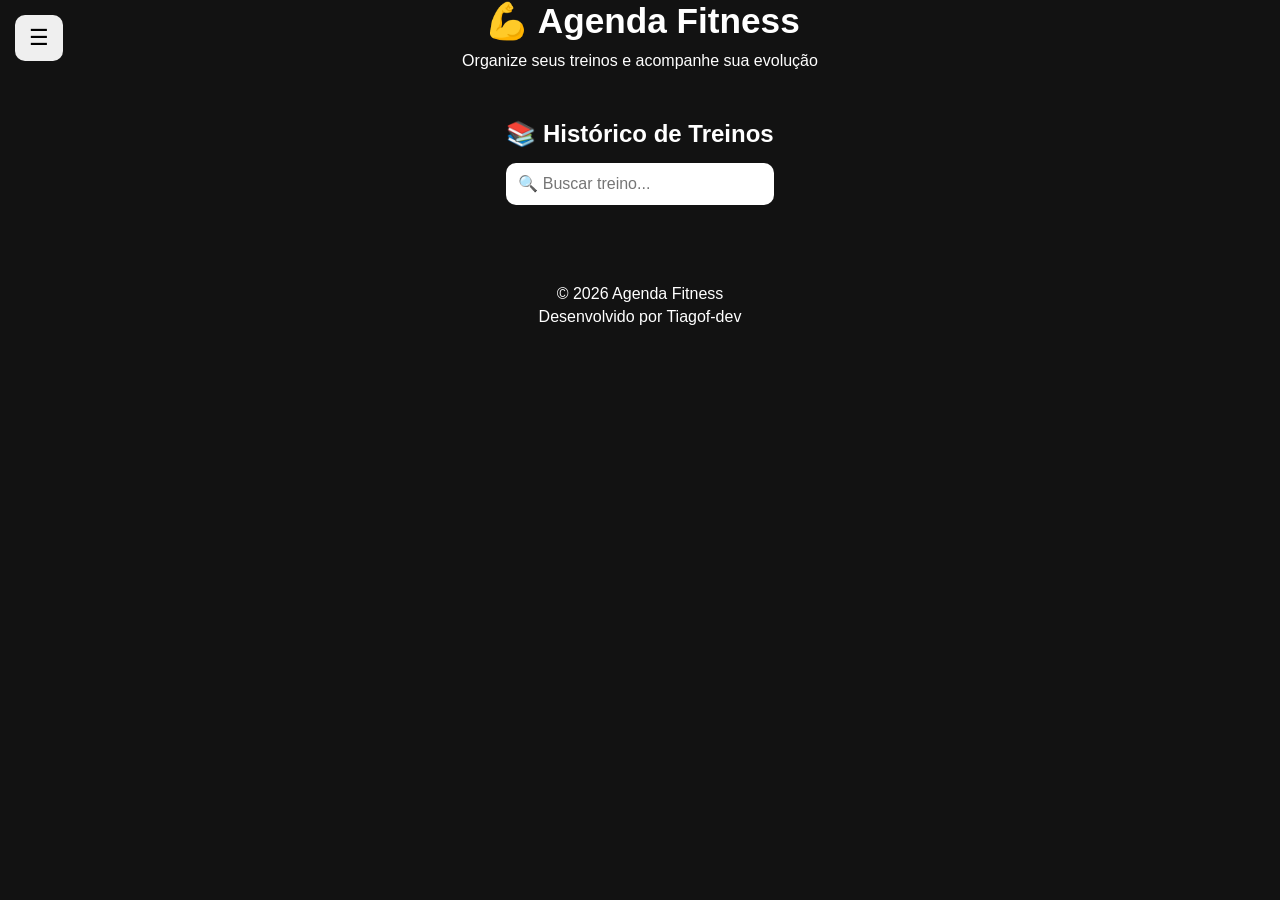
==== historico.html @ 3653fe43 "refactor: separa histórico em página própria" ====
<!DOCTYPE html>
<html lang="pt-BR">

<head>

    <meta charset="UTF-8">

    <meta
        name="viewport"
        content="width=device-width, initial-scale=1.0">

    <title>Agenda Fitness - Histórico</title>
    <link rel="stylesheet" href="style.css">

    <meta name="theme-color" content="#4CAF50">

    <link rel="manifest" href="manifest.json">

</head>

<body class="dark-theme">

    <header class="header">

        <h1>💪 Agenda Fitness</h1>

        <p>
            Organize seus treinos e acompanhe sua evolução
        </p>

        <button id="menuBtn" aria-label="Abrir menu">
            ☰
        </button>

    </header>

    <aside id="sidebar">

        <nav class="sidebar-nav" aria-label="Navegação principal">

            <a
                class="sidebar-link"
                href="index.html">

                🏠 Início

            </a>

            <a
                class="sidebar-link active"
                href="historico.html"
                aria-current="page">

                📚 Histórico

            </a>

        </nav>

        <hr>

        <button id="lightTheme">
            ☀️ Tema Claro
        </button>

        <button id="darkTheme">
            🌙 Tema Escuro
        </button>

    </aside>

    <main>

        <section id="historyPage" class="page active">

            <div class="history-page-header">

                <h2>
                    📚 Histórico de Treinos
                </h2>

                <input
                    type="text"
                    id="searchHistory"
                    placeholder="🔍 Buscar treino..."
                >

            </div>

            <div
                id="historyGrid"
                class="history-grid">

            </div>

        </section>

    </main>

    <footer>

        <p>

            ©
            <span id="anoAtual"></span>

            Agenda Fitness

        </p>

        <p>

            Desenvolvido por Tiagof-dev

        </p>

    </footer>

    <script src="script.js"></script>

</body>

</html>
---- style.css ----
/* RESET */

:root{

    --bg:#121212;
    --card:#1e1e1e;
    --text:#ffffff;
    --accent:#ff9800;

}

.light-theme{

    --bg:#f5f5f5;
    --card:#ffffff;
    --text:#222222;
    --accent:#ff9800;

}

.dark-theme{

    --bg:#121212;
    --card:#1e1e1e;
    --text:#ffffff;
    --accent:#ff9800;

}

*{
    margin:0;
    padding:0;
    box-sizing:border-box;
    font-family:Arial, Helvetica, sans-serif;
}

/**{
    border:1px solid red;
}*/

/* BODY */

body{

    background:
    var(--bg);

    color:
    var(--text);

    transition:background .3s, color .3s;

    min-height:100vh;
    /*padding:20px;*/
}

/* HEADER */

.header{
    text-align:center;
    margin-bottom:30px;
}

.header h1{
    font-size:2.2rem;
    margin-bottom:10px;
    margin-left: 5px;
}

.header p{
    color:var(--text);
}

/* DASHBOARD */

.dashboard{
    max-width:1200px;
    margin:auto;
    margin-bottom:40px;
}

.dashboard-top{
    display:flex;
    justify-content:center;
    margin-bottom:25px;
}

.progress-card{
    background:var(--card);
    width:100%;
    max-width:600px;
    border-radius:25px;
    padding:25px;
    box-shadow:0 0 20px rgba(0,0,0,.3);

    display:flex;
    align-items:center;
    gap:30px;
}

/* CÍRCULO */

.circle-container{
    position:relative;
    width:180px;
    height:180px;
    flex-shrink:0;
}

.progress-svg{
    transform:rotate(-90deg);
}

.circle-bg{
    fill:none;
    stroke:#374151;
    stroke-width:12;
}

.circle-progress{
    fill:none;
    stroke:#22c55e;
    stroke-width:12;
    stroke-linecap:round;

    stroke-dasharray:502;
    stroke-dashoffset:502;

    transition:all .8s ease;
}

#progressPercent{
    position:absolute;
    inset:0;

    display:flex;
    justify-content:center;
    align-items:center;

    font-size:2rem;
    font-weight:bold;
}

/* MENSAGEM */

.motivational-message{
    font-size:1.2rem;
    line-height:1.5;
    font-weight:bold;
}

/* STATS */

.stats-grid{
    display:grid;
    grid-template-columns:repeat(4,1fr);
    gap:15px;
}

.stat-card{
    background:var(--card);
    border-radius:20px;
    padding:20px;
    text-align:center;
    transition:.3s;
}

.stat-card:hover{
    transform:translateY(-4px);
}

.stat-icon{
    font-size:2rem;
    display:block;
    margin-bottom:10px;
}

.stat-card h3{
    font-size:.95rem;
    color:var(--text);
    margin-bottom:10px;
}

.stat-card p{
    font-size:1.6rem;
    font-weight:bold;
}

/* META */

.meta-card{
    margin-top:25px;

    background:var(--card);

    border-radius:20px;

    padding:20px;

    display:flex;
    justify-content:center;
    align-items:center;
    gap:15px;

    flex-wrap:wrap;
}

.meta-card label{
    font-weight:bold;
}

.meta-card select{
    padding:10px 15px;
    border:none;
    border-radius:10px;
    background:var(--card);
    color:var(--text);
}

/* CALENDÁRIO */

.calendar-section{
    max-width:1024px;
    margin:auto;

    background:var(--card);

    border-radius:25px;

    padding:25px;

    margin-bottom:30px;
}

.calendar-header{
    display:flex;
    justify-content:space-between;
    align-items:center;

    margin-bottom:20px;
}

.calendar-header h2{
    text-align:center;
}

.month-btn{
    border:none;
    cursor:pointer;

    background:#1e40af;
    color:#2563eb;

    width:45px;
    height:45px;

    border-radius:50%;

    font-size:1rem;

    transition:.3s;
}

.month-btn:hover{
    background:#2563eb;
}

.weekdays{
    display:grid;
    grid-template-columns:repeat(7,1fr);

    text-align:center;

    margin-bottom:15px;

    color:var(--text);

    font-weight:bold;
}

#calendar{
    display:grid;
    grid-template-columns:repeat(7,1fr);
    gap:10px;
}

.day{
    aspect-ratio:1/1;

    background:#111827;

    color:white;

    border-radius:15px;

    display:flex;
    justify-content:center;
    align-items:center;

    cursor:pointer;

    transition:.3s;

    font-weight:bold;
}

.day:hover{
    transform:scale(1.05);
}

.day.empty{
    visibility:hidden;
}

.day.selected{
    background:#2563eb;
}

.day.planned{
    border:2px solid #2563eb;
}

.day.completed{
    background:#16a34a;
}

/* CARD DO DIA */

.selected-day-card{
    max-width:1200px;
    margin:auto;

    color:var(--text);

    background: #1f2937;

    border-radius:25px;

    padding:25px;

    margin-bottom:30px;
}

.selected-day-card h2{
    margin-bottom:20px;
    color:#e5e7eb;
}

.form-group{
    margin-bottom:20px;
    
}

.form-group label{
    display:block;
    margin-bottom:8px;
    font-weight:bold;
    color:#e5e7eb;
}

.form-group select,
.form-group textarea{
    width:100%;

    border:none;
    outline:none;

    border-radius:15px;

    background:var(--card);

    color:#ffffff;

    padding:15px;

    font-size:1rem;
}

.form-group textarea{
    min-height:120px;
    resize:none;
    overflow:hidden;
}

.form-group textarea::placeholder{
    color:var(--text);
}

/* BOTÕES */

.action-buttons{
    display:flex;
    gap:15px;
    flex-wrap:wrap;
}

.btn{
    border:none;
    cursor:pointer;

    border-radius:12px;

    padding:12px 20px;

    color:white;

    font-weight:bold;

    transition:.3s;
}

.btn-save{
    background:#2563eb;
}

.btn-save:hover{
    background:#1d4ed8;
}

.btn-complete{
    background:#16a34a;
}

.btn-complete:hover{
    background:#15803d;
}

/* HISTÓRICO */

.history-section{
    max-width:1200px;
    margin:auto;

    background:var(--card);

    border-radius:25px;

    padding:25px;
}

.history-section h2{
    margin-bottom:20px;
}

#historyList{
    display:flex;
    flex-direction:column;
    gap:12px;
}

.history-item{
    background:var(--card);

    border-radius:15px;

    padding:15px;

    border-left:4px solid #22c55e;
}

.history-item strong{
    display:block;
    margin-bottom:5px;
}

/* FOOTER */

footer{
    text-align:center;
    margin-top:40px;
    color:var(--text);
}

footer p{
    margin-top:5px;
}

/* RESPONSIVO */

@media(max-width:900px){

    .stats-grid{
        grid-template-columns: repeat(2, 1fr);
    }

    .progress-card{
        flex-direction:column;
        text-align:center;
    }

}

@media(max-width:768px){

    body{
        padding:15px;
    }

    #calendar{
        gap:6px;
    }

    .day{
        font-size:.9rem;
    }

}

@media(max-width:500px){

    .stats-grid{
        grid-template-columns: repeat(2, 1fr);
    }

    .weekdays{
        font-size:.8rem;
    }

    .day{
        font-size:.8rem;
    }

    .calendar-header h2{
        font-size:1rem;
    }

    .action-buttons{
        flex-direction:column;
    }

    .btn{
        width:100%;
    }

}

@media(max-width:768px){

    .history-grid{

        grid-template-columns: repeat(2, 1fr);

    }

}

@media(min-width:769px){

    .history-grid{

        grid-template-columns: repeat(2, 1fr);

    }

}

@media(min-width:992px){

    #menuBtn{

        display:block;

    }

    #sidebar{

        left:0;

        transform: none;

        display:flex;

    }

    #homePage,
    #historyPage{

        padding: 20px;
        display:flex;
        flex-direction:column;
        align-items: center;

    }

}

@media(width: 425px) {
    .header h1 {
        font-size: 27px;
}

    .header p {
        font-size: 15px;
        padding-top: 14px;
    }

}

@media(width: 375px) {
    .header h1 {
        font-size: 25px;
}

    .header p {
        font-size: 12px;
        padding-top: 14px;
    }
}

@media(width: 320px) {
    .header h1 {
        font-size: 20px;
    }

    .header p {
        font-size: 12px;
        padding-top: 18px;
    }
}

.treinos-grid{
    display:flex;
    flex-wrap:wrap;
    gap:10px;
}

.chip{
    cursor:pointer;
}

.chip input{
    display:none;
}

.chip span{
    display:block;

    padding:10px 16px;

    border-radius:20px;

    background:var(--card);
    border:2px solid transparent;

    transition:.3s;

    color:var(--text);
}

.chip input:checked + span{
    background:#2563eb;
    border-color:#2563eb;
}

.btn-delete{

    background:#dc2626;

}

.btn-delete:hover{

    background:#b91c1c;

}

.history-description,
.history-observation{

    overflow-wrap: anywhere;

    margin-top:8px;

    padding:8px;

    border-radius:8px;

    background:rgba(255,255,255,.05);

    white-space:pre-wrap;

}

.history-page-header{

    display:flex;

    flex-direction:column;

    gap:15px;

    margin-bottom:20px;

}

.history-page-header input{

    padding:12px;

    border:none;

    border-radius:10px;

    font-size:16px;

}

.history-grid{

    display:grid;
    
    overflow-wrap: anywhere;

    width: 100%;

    overflow-x: hidden;

    grid-template-columns: repeat(auto-fit, minmax(250px, 1fr));

    gap:20px;

}

.page{

    /*width:100%;*/

    transition:
    transform .35s ease,
    opacity .35s ease;

}

.active{

    opacity:1;

    transform:translateX(0);

}

.hidden{

    opacity:0;

    /*transform:translateX(40px);*/

    pointer-events:none;

    position:absolute;

}

#menuBtn{

    position:fixed;

    top:15px;

    left:15px;

    z-index:1001;

    border:none;

    border-radius:10px;

    padding:10px 14px;

    font-size:22px;

    cursor:pointer;

}

#sidebar{

    position:fixed;

    top:0;

    left:-280px;

    width:260px;

    height:100%;

    padding:20px;

    display:flex;

    flex-direction:column;

    gap:12px;

    transition:.35s;

    z-index:1000;

    background: rgba(30, 30, 30, .9);

    backdrop-filter: blur(8px);

    border-right: 1px solid rgba(255, 255, 255, 0.1);

}

.sidebar-nav{

    display:flex;

    flex-direction:column;

    gap:12px;

}

.sidebar-link{

    display:block;

    padding:12px;

    border-radius:10px;

    cursor:pointer;

    text-decoration:none;

    color:var(--text);

    background:rgba(255,255,255,.08);

    transition:.3s;

}

.sidebar-link:hover,
.sidebar-link.active{

    background:#2563eb;

    color:#ffffff;

}

#sidebar.open{

    left:0;

}

#sidebar button{

    padding:12px;

    border:none;

    border-radius:10px;

    cursor:pointer;

}

.modal{

    position:fixed;

    inset:0;

    background:
    rgba(0,0,0,.5);

    display:flex;

    justify-content:center;

    align-items:center;

    z-index:9999;

}

.modal.hidden{

    display:none;

}

.modal-content{

    background:#222;

    padding:20px;

    border-radius:10px;

    text-align:center;

}

.modal-content p {
    padding: 5px;
    color: #ffffff;
}
.modal-buttons{

    display:flex;

    gap:10px;

    justify-content:center;

    margin-top:15px;

}

#btnCancelarModal {
    background: #ff0000;
    border: 2px solid #ccc;
    border-radius: 5px;
    padding: 5px;
}

#btnConfirmarModal {
    background: #16a34a;
    border: 2px solid #ccc;
    border-radius: 5px;
    padding: 5px;
}
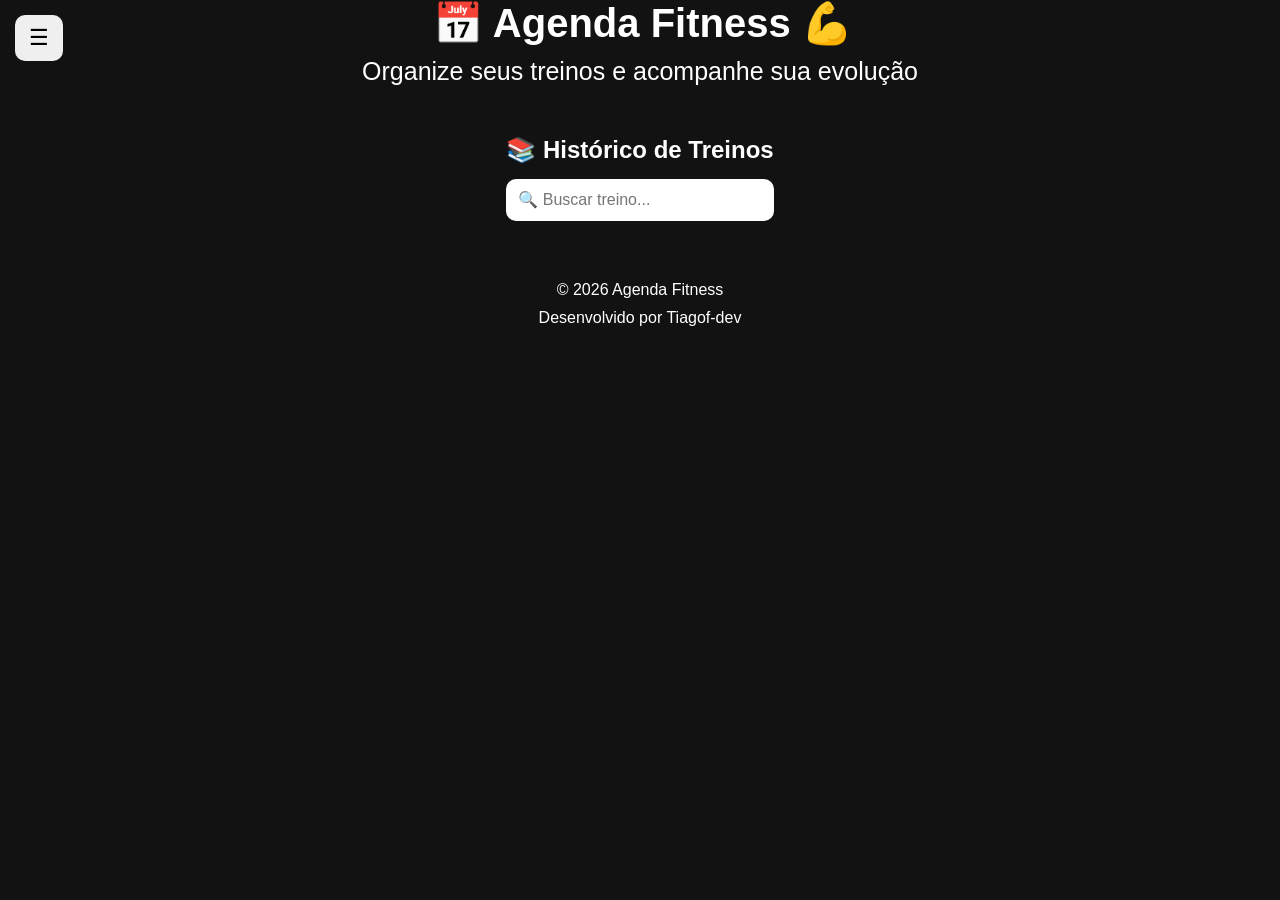
==== commit ff5a3f80: "refactor: de responsividade no header" ====
--- a/historico.html
+++ b/historico.html
@@ -22,7 +22,7 @@
 
     <header class="header">
 
-        <h1>💪 Agenda Fitness</h1>
+        <h1>📅 Agenda Fitness 💪</h1>
 
         <p>
             Organize seus treinos e acompanhe sua evolução
--- a/style.css
+++ b/style.css
@@ -467,12 +467,15 @@
 
 footer{
     text-align:center;
-    margin-top:40px;
+    margin-top:20px;
+    margin-bottom: 20px;
     color:var(--text);
+    
 }
 
 footer p{
     margin-top:5px;
+    margin-bottom: 10px;
 }
 
 /* RESPONSIVO */
@@ -584,40 +587,44 @@
 
 }
 
-@media(width: 425px) {
-    .header h1 {
-        font-size: 27px;
-}
-
-    .header p {
-        font-size: 15px;
-        padding-top: 14px;
-    }
-
-}
-
-@media(width: 375px) {
+
+@media(max-width: 600px) {
     .header h1 {
         font-size: 25px;
+        padding-left: 8px;
 }
 
     .header p {
-        font-size: 12px;
+        font-size: 14px;
         padding-top: 14px;
     }
 }
 
-@media(width: 320px) {
+@media(min-width: 601px) and (max-width: 999px) {
+
     .header h1 {
+        font-size: 30px;
+}
+
+    .header p {
         font-size: 20px;
-    }
+       
+    }
+
+
+}
+
+@media(min-width: 1000px) {
+
+    .header h1 {
+        font-size: 40px;
+}
 
     .header p {
-        font-size: 12px;
-        padding-top: 18px;
-    }
-}
-
+        font-size: 25px;
+        
+    }
+}
 .treinos-grid{
     display:flex;
     flex-wrap:wrap;
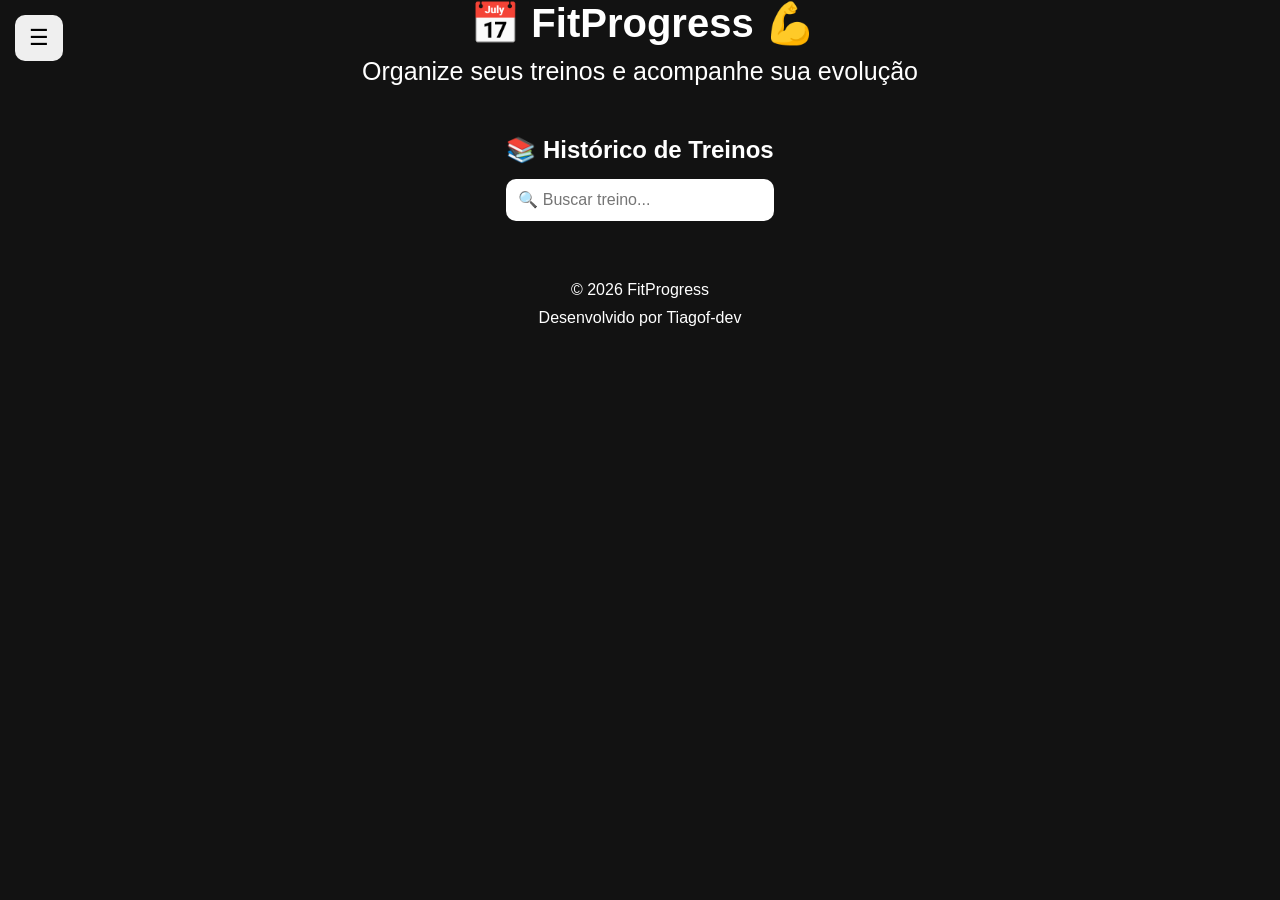
==== commit b6051a1b: "Refactor: renomear aplicativo para FitProgress" ====
--- a/historico.html
+++ b/historico.html
@@ -9,7 +9,7 @@
         name="viewport"
         content="width=device-width, initial-scale=1.0">
 
-    <title>Agenda Fitness - Histórico</title>
+    <title>FitProgress - Histórico</title>
     <link rel="stylesheet" href="style.css">
 
     <meta name="theme-color" content="#4CAF50">
@@ -22,7 +22,7 @@
 
     <header class="header">
 
-        <h1>📅 Agenda Fitness 💪</h1>
+        <h1>📅 FitProgress 💪</h1>
 
         <p>
             Organize seus treinos e acompanhe sua evolução
@@ -104,7 +104,7 @@
             ©
             <span id="anoAtual"></span>
 
-            Agenda Fitness
+            FitProgress
 
         </p>
 
